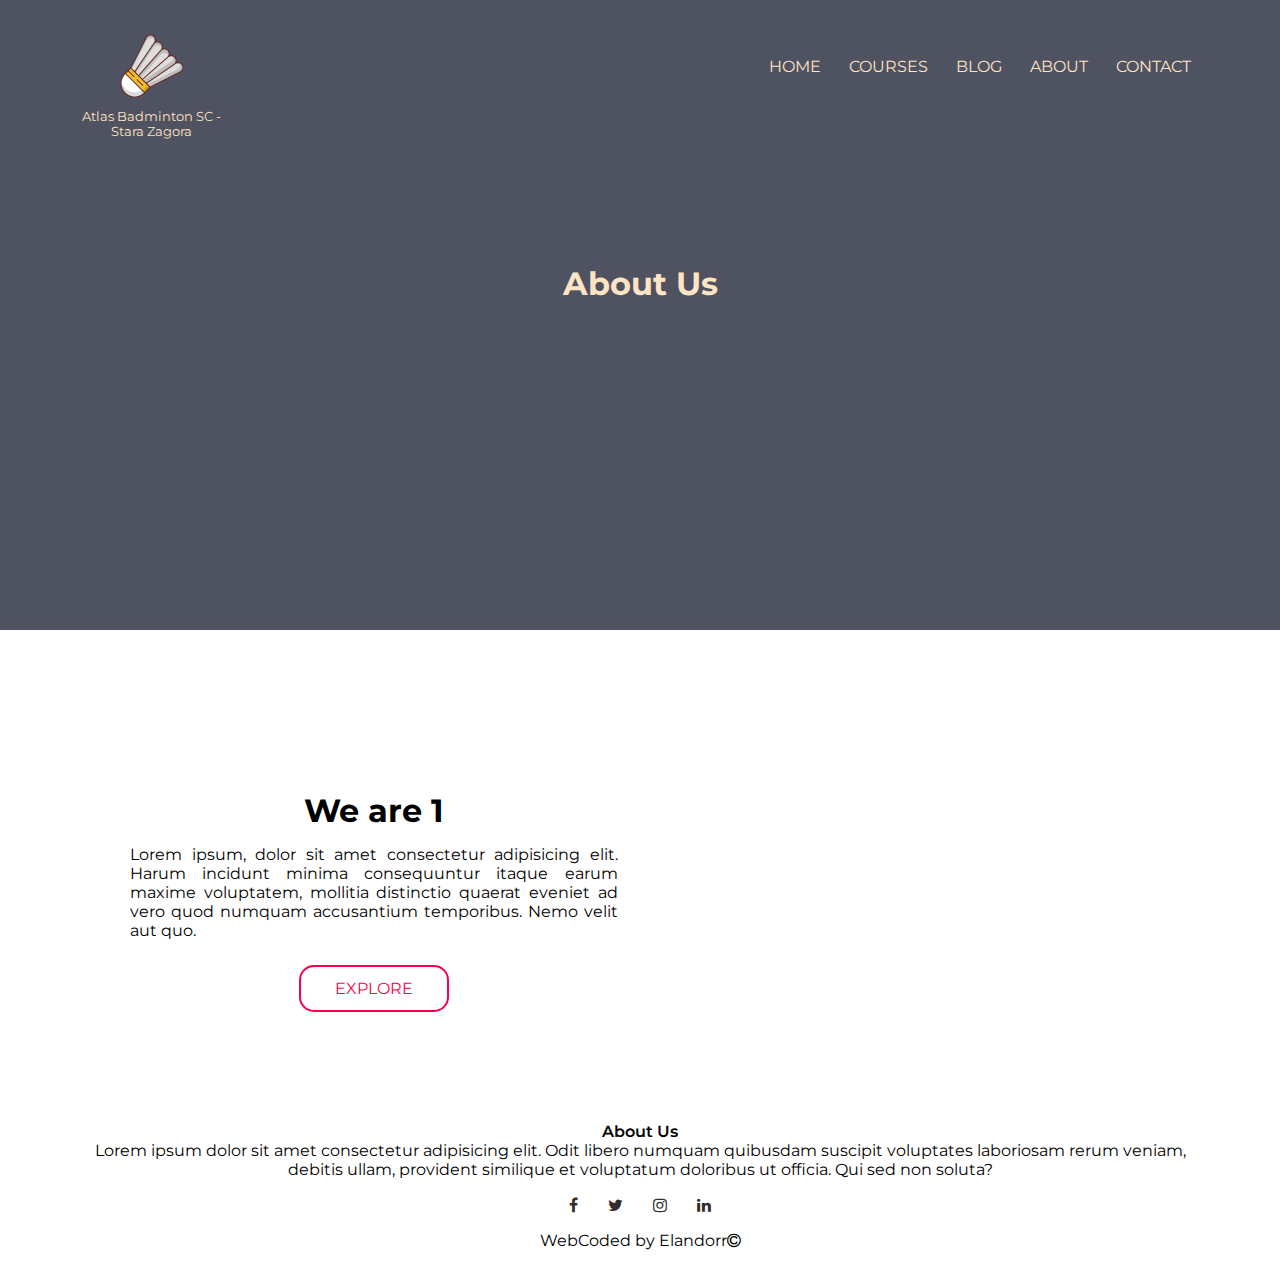
==== about.html @ 55b4141f "FirstUpload" ====
<!DOCTYPE html>
<html lang="en">
    <head>
        <meta charset="UTF-8" />
        <meta http-equiv="X-UA-Compatible" content="IE=edge" />
        <meta name="viewport" content="width=device-width, initial-scale=1.0" />
        <link
            rel="stylesheet"
            href="https://cdnjs.cloudflare.com/ajax/libs/font-awesome/4.7.0/css/font-awesome.min.css"
        />
        <link rel="preconnect" href="https://fonts.googleapis.com" />
        <link rel="preconnect" href="https://fonts.gstatic.com" crossorigin />
        <link
            href="https://fonts.googleapis.com/css2?family=Montserrat:wght@200;300;400;500;600;700&display=swap"
            rel="stylesheet"
        />
        <link rel="stylesheet" href="css/style.css" />
        <title>Atlas Badminton Sport Club</title>
    </head>
    <body>
        <!-- --------------HEADER---------------Start -->

        <section class="sub-header about">
            <nav>
                <div class="logo">
                    <div class="logo-script">
                        <a href="index.html">
                            <img src="/images/shuttlecock_by_flaticon.png" alt="logo" width="80px" height="80px" />
                        </a>
                        <p>Atlas Badminton SC - Stara Zagora</p>
                    </div>
                </div>
                <div class="nav-links" id="navLinks">
                    <i class="fa fa-times" onclick="closeMenu()"></i>
                    <ul>
                        <li><a href="index.html" id="nav_HOME">HOME</a></li>
                        <!-- <li><a href="" id="nav_NEWS">NEWS</a></li> -->
                        <!-- <li><a href="" id="nav_EVENTS">EVENTS</a></li> -->
                        <li><a href="courses.html" id="nav_COURSES">COURSES</a></li>
                        <li><a href="blog.html" id="nav_BLOG">BLOG</a></li>
                        <li><a href="about.html" id="nav_ABOUT">ABOUT</a></li>
                        <li><a href="contact_us.html" id="nav_CONTACT">CONTACT</a></li>
                    </ul>
                </div>
                <i class="fa fa-bars" onclick="showMenu()"></i>
            </nav>
            <h1>About Us</h1>
        </section>
        <section class="about-us">
            <div class="row">
                <div class="about-col">
                    <h1>We are 1</h1>
                    <p>
                        Lorem ipsum, dolor sit amet consectetur adipisicing elit. Harum incidunt minima consequuntur
                        itaque earum maxime voluptatem, mollitia distinctio quaerat eveniet ad vero quod numquam
                        accusantium temporibus. Nemo velit aut quo.
                    </p>
                    <div class="hero-btn red-btn">EXPLORE</div>
                </div>
                <div class="about-col">
                    <img
                        src="https://media.istockphoto.com/id/654106834/photo/badminton-mixed-doubles.jpg?s=612x612&w=0&k=20&c=M2Unv8wit1nfOriRvgSiJQS9UcQYM9K-1773ogNmR8Q="
                        alt=""
                    />
                </div>
            </div>
        </section>

        <!-- --------------HEADER---------------Start -->

        <!-- --------------FOOTER---------------Start -->

        <section class="footer">
            <h4>About Us</h4>
            <p>
                Lorem ipsum dolor sit amet consectetur adipisicing elit. Odit libero numquam quibusdam suscipit
                voluptates laboriosam rerum veniam,<br />
                debitis ullam, provident similique et voluptatum doloribus ut officia. Qui sed non soluta?
            </p>
            <div class="icons elandorr">
                <i class="fa fa-facebook"></i>
                <i class="fa fa-twitter"></i>
                <i class="fa fa-instagram"></i>
                <i class="fa fa-linkedin"></i>
            </div>
            <p class="elandorr">WebCoded by Elandorr<i class="fa fa-copyright"></i></p>
        </section>

        <!-- --------------FOOTER---------------End -->

        <script src="app.js"></script>
    </body>
</html>
---- css/style.css ----
*{
    margin: 0;
    padding: 0;
    box-sizing: border-box;
}
.mobile{
    display: none;
}

.header{
    min-height: 100vh;
    width: 100%;
    background-image: 
    linear-gradient(rgba(4,9,30,0.7),rgba(4,9,30,0.7)), url(https://media.istockphoto.com/id/1151799516/photo/shuttle-cock-badminton-in-the-blue-court-with-playing-badminton.jpg?b=1&s=170667a&w=0&k=20&c=EuJuNQu-uDRowkTw7KlCPJpXefIlQvixfbITyQJVki0=);
    background-position: center;
    background-size: cover;
    position: relative;
}

nav{
    display: flex;
    padding: 2% 6%;
    justify-content: space-between;
    align-items: center;
}

.logo{
    display: block;
    width: 150px;
    cursor: pointer;
    justify-content: center
}

.logo-script{
    font-family: 'Montserrat', sans-serif;
    color: #ffe4c4;
    font-size: 0.8rem;
    text-align: center;
}

/* .curved-text{
    position:relative;
    display:inline-block;
    margin:0 auto;
    font-size:32px;
   }
.curved-text span{
    min-width:0.5em;
    text-align:center;
    padding:30px;
    margin:0px;
   } */

.nav-links{
    flex: 1;
    text-align: right;
}

.nav-links ul li{
    list-style: none;
    display: inline-block;
    padding: 8px 12px;
    position: relative;
}

.nav-links ul li a{
    color: bisque;
    text-decoration: none;
    font-size: 1rem;
    font-family: 'Montserrat', sans-serif;
}

.nav-links ul li::after{
    content: '';
    width: 0%;
    height: 2px;
    background: bisque;
    display: block;
    margin: auto;
    transition: 0.25s;
}

.nav-links ul li:hover::after{
    width: 100%;
}

.text-box{
    width: 90%;
    color: bisque;
    position: absolute;
    top: 50%;
    left: 50%;
    transform: translate(-50%, -50%);
    text-align: center;
}

.text-box.title{
    display: block;
}

.text-box.content{
    display: none;
}


.text-box h1{
    font-size: 2rem;
    font-family: 'Montserrat', sans-serif;
}

.text-box h3{
    font-size: 1.5rem;
    font-family: 'Montserrat', sans-serif;
}


.text-box p,li{
    margin: 10px 0 40px;
    font-size: 1rem;
    color: bisque;
    font-family: 'Montserrat', sans-serif;
}

.hero-btn{
    display: inline-block;
    text-decoration: none;
    color: rgb(249, 1, 75);
    border: 2px solid rgb(249, 1, 75);
    padding: 12px 34px;
    font-size: 1rem;
    background: transparent;
    position: relative;
    cursor: pointer;
    border-radius: 15px;
    font-family: 'Montserrat', sans-serif;
}

.hero-btn:hover{
    color: black;
    border: 2px solid bisque;
    background: bisque;
    transition: 0.25s;
}

nav .fa{
    display: none;
}

@media(max-width: 700px){

    .text-box h1{
        font-size: 20px;
    }

    .nav-links ul li{
        display: block;
    }

    .nav-links ul li a{
        color: #332c2c;
    }

    .nav-links ul li::after{
        content: '';
        width: 0%;
        height: 2px;
        background: #332c2c;
        display: block;
        margin: auto;
        transition: 0.25s;
    }

    .nav-links ul li:hover::after{
        width: 100%;
    }

    .nav-links{
        position: fixed;
        background: bisque;
        height: 100vh;
        width: 200px;
        top: 0;
        right: -200px;
        text-align: center;
        z-index: 2;
        
    }

    nav .fa{
        display: block;
        color: #332c2c;
        margin: 10px;
        font-size: 22px;
        cursor: pointer;
    }

    nav .fa-times{
        text-align: left;
    }

    nav .fa-bars{
        text-align: right;
        color: bisque;
    }
}

/* <!-- --------------COURSES---------------Start --> */
.courses{
    width: 80%;
    margin: auto;
    text-align: center;
    padding-top: 100px;
    font-family: 'Montserrat', sans-serif;
}

.courses h1{
    font-size: 2rem;
    font-weight: 600;
}


.row{
    margin-top: 5%;
    display: flex;
    justify-content: space-between;
}

.courses-col{
    flex-basis: 31%;
    background: #fff3f3;
    border-radius: 10px;
    margin-bottom: 5%;
    padding: 20px 12px;
    box-sizing: border-box;
    transition: 0.25s;
}

.courses-col p{
    text-align: justify;
    color: #332c2c;
    font-size: 0.8rem;
    font-weight: 300;
    line-height: 1.5;
    padding: 10px;
}

.courses-col h3{
    text-align: center;
    font-weight: 600;
    margin: 10px 0;
}

.courses-col:hover{
    box-shadow: 0 0 20px 0px rgba(0,0,0,0.25);
    cursor: pointer;
}

@media(max-width: 700px)  {
    .row{
        flex-direction: column;
    }
}

/* <!-- --------------COURSES---------------End --> */

/* <!-- --------------CAMPUS---------------Start --> */
.campus{
    width: 80%;
    margin: auto;
    text-align: center;
    padding-top: 50px;
    font-family: 'Montserrat', sans-serif;    
}

.campus-col{
    flex-basis: 32%;
    border-radius: 10px;
    margin-bottom: 30px;
    position: relative;
    overflow: hidden;
}

.campus-col img{
    width: 100%;
    height: 100%;
}

.layer{
    background: transparent;
    height: 100%;
    width: 100%;
    position: absolute;
    top: 0;
    left: 0;
    transition: 0.25s;
}

.layer:hover{
    background: rgba(226,0,0,0.2);
}

.layer h3{
    width: 100%;
    font-weight: 500;
    color: #fff3f3;
    font-size: 26px;
    top: 0;
    left: 50%;
    transform: translateX(-50%);
    position: absolute;
    opacity: 0;
    transition: 0.25s;
}

.layer:hover h3{
    top: 12%;
    opacity: 1;
}
/* <!-- --------------CAMPUS---------------End --> */
/* <!-- --------------FACILITIES---------------Start --> */

.facilities{
    width: 80%;
    margin: auto;
    text-align: center;
    padding-top: 100px;
    font-family: 'Montserrat', sans-serif;

}

.facilities-col{
    flex-basis: 31%;
    border-radius: 10px;
    margin-bottom: 5%;
    text-align: left;
}

.facilities-col img{
    width: 100%;
    border-radius: 5px;
}

.facilities-col p{
    padding: 0;
    text-align: justify;
}

.facilities-col h3{
    margin-top: 16px;
    margin-bottom: 15px;
    text-align: left;
}

/* <!-- --------------FACILITIES---------------End --> */

/* <!-- --------------TESTIMONIALS---------------Start --> */

.testimonials{
    width: 80%;
    margin: auto;
    padding-top: 100px;
    text-align: center;
    font-family: 'Montserrat', sans-serif;
}

.testimonials-col{
    flex-basis: 44%;
    border-radius: 10px;
    margin-bottom: 5%;
    text-align: left;
    background: #fff3f3;
    padding: 25px;
    cursor: pointer;
    display: flex;
}

.testimonials-col img{
    height: 80px;
    margin-left: 5px;
    margin-right: 50px;
    border-radius: 50%;
}

.testimonials-col h3{
    text-align: left;
}

.testimonials-col .fa{
    color: #f44336;
}

@media (max-width: 700px){
    .testimonials-col img{
        
        margin-left: 0px;
        margin-right: 15px;
        
    }
}

/* <!-- --------------TESTIMONIALS---------------End --> */

/* <!-- --------------CALL-TO-ACTION---------------Start --> */
.cta{
    font-family: 'Montserrat', sans-serif;
    margin: 100px auto;
    width: 80%;
    background-image: 
    linear-gradient(rgba(0,0,0,0.7),rgba(0,0,0,0.7)), url(/images/banner2.jpg);
    background-position: center;
    background-size: cover;
    border-radius: 10px;
    text-align: center;
    padding: 100px 0;    
}

.cta h1{
    color: #ffe4c4;
    margin-bottom: 40px;
    padding: 0;
}

@media (max-width: 700px) {
    .cta h1{
        font-size: 24px;
    }
}

/* <!-- --------------CALL-TO-ACTION---------------End --> */


.footer{
    font-family: 'Montserrat', sans-serif;
    width: 100%;
    text-align: center;
    padding: 30px 0;
}

@media (max-width: 700px) {
    .footer{
        font-size: 1rem;
        width: 80%;
        margin: auto;
    }
}

.footer h4{
    margin: auto;
    font-weight: 600;
}


.icons .fa{
    color: #332c2c;
    margin: 0 13px;
    cursor: pointer;
    padding: 18px 0;
}

/* <!-- --------------ABOUT US---------------Start --> */

.sub-header{
    height: 70vh;
    width: 100%;
    text-align: center;
    color: #ffe4c4;

    
}

.sub-header.shcourses{
    background-image: 
    linear-gradient(rgba(4,9,30,0.7),rgba(4,9,30,0.7)), url(https://images.unsplash.com/photo-1626224583764-f87db24ac4ea?ixlib=rb-4.0.3&ixid=MnwxMjA3fDB8MHxwaG90by1wYWdlfHx8fGVufDB8fHx8&auto=format&fit=crop&w=1470&q=80);
    background-position: top;
    background-size: cover;
    position: relative;
}

.sub-header.about{
    background-image: 
    linear-gradient(rgba(4,9,30,0.7),rgba(4,9,30,0.7)), url(https://i.pinimg.com/originals/5f/7f/db/5f7fdb6180ec14aaf83b89641825e33b.jpg);
    background-position: center;
    background-size: cover;
    position: relative;
}

.sub-header.contact_us{
    background-image: 
    linear-gradient(rgba(4,9,30,0.7),rgba(4,9,30,0.7)), url(https://images.unsplash.com/photo-1646140715711-d118585579b0?ixlib=rb-4.0.3&ixid=MnwxMjA3fDB8MHxwaG90by1wYWdlfHx8fGVufDB8fHx8&auto=format&fit=crop&w=1470&q=80);
    background-position: center;
    background-size: cover;
    position: relative;
}

.sub-header.blog{
    background-image: 
    linear-gradient(rgba(4,9,30,0.7),rgba(4,9,30,0.7)), url(https://images.unsplash.com/photo-1536598774668-2eeb8a1a5f99?ixlib=rb-4.0.3&ixid=MnwxMjA3fDB8MHxzZWFyY2h8MzJ8fGJhZG1pbnRvbnxlbnwwfHwwfHw%3D&auto=format&fit=crop&w=600&q=60);
    background-position: center;
    background-size: cover;
    position: relative;
}

@media (max-width: 700px){
    .sub-header{
        height: 20vh;        
    }
}

.sub-header h1{
    font-family: 'Montserrat', sans-serif;
    margin-top: 100px;
    font-size: 2rem;
    font-weight: 700;
}

.about-us{
    font-family: 'Montserrat', sans-serif;
    width: 80%;
    margin: auto;
    padding-top: 80px;
    padding-bottom: 50px;
}

.about-col{
    flex-basis: 48%;
    padding: 30px 2px;
    text-align: center;
}

.about-col img{
    width: 100%;
    border-radius: 5px;
}

.about-col h1{
    padding-top: 0;

}

.about-col p{
    padding: 15px 0 25px;
    text-align: justify;
}

.red-btn{
    text-align: center;
    margin: auto;
}

.blog-content{
    font-family: 'Montserrat', sans-serif;
    width: 80%;
    margin: auto;
    padding: 60px 0;
}

.blog-left{
    flex-basis: 65%;
}

.blog-left img{
    width: 100%;
    border-radius: 5px;
}

.blog-left h2{
    color: #222;
    font-weight: 600;
    margin: 30px 0;
}

.blog-right{
    flex-basis: 32%;
}

.blog-right h3{
    background: #ffe4c4;
    color: #332c2c;
    padding: 7px 0;
    font-size: 1rem;
    margin-bottom: 20px;
    padding-left: 20px;
    border-radius: 5px;
}

.blog-right div{
    display: flex;
    align-items: center;
    justify-content: space-between;
    color: #555;
    padding: 8px;
    box-sizing: border-box;
}
/* ---------------contactus--------------- */
.location{
    width: 80%;
    margin: auto;
    padding: 80px 0;
}

.location iframe{
    width: 100%;
}

.contactus{
    font-family: 'Montserrat', sans-serif;
    width: 80%;
    margin: auto;
}

.contact-col{
    flex-basis: 48%;
    margin-bottom: 30px;
}

.contact-col div{
    display: flex;
    align-items: center;
    margin-bottom: 40px;
}

.contact-col div .fa{
    font-size: 28px;
    color: #332c2c;
    margin: 10px;
    margin-right: 30px;
}

.contact-col div p{
    padding: 0;
}

.contact-col div h5{
    font-size: 1.5rem;
    margin-bottom: 5px;
    color: #555;
    font-weight: 400;
}

.contact-col input, .contact-col textarea{
    font-family: 'Montserrat', sans-serif;
    width: 100%;
    padding: 15px;
    margin-bottom: 17px;
    outline: none;
    border: 1px solid #555;
    box-sizing: border-box;
}
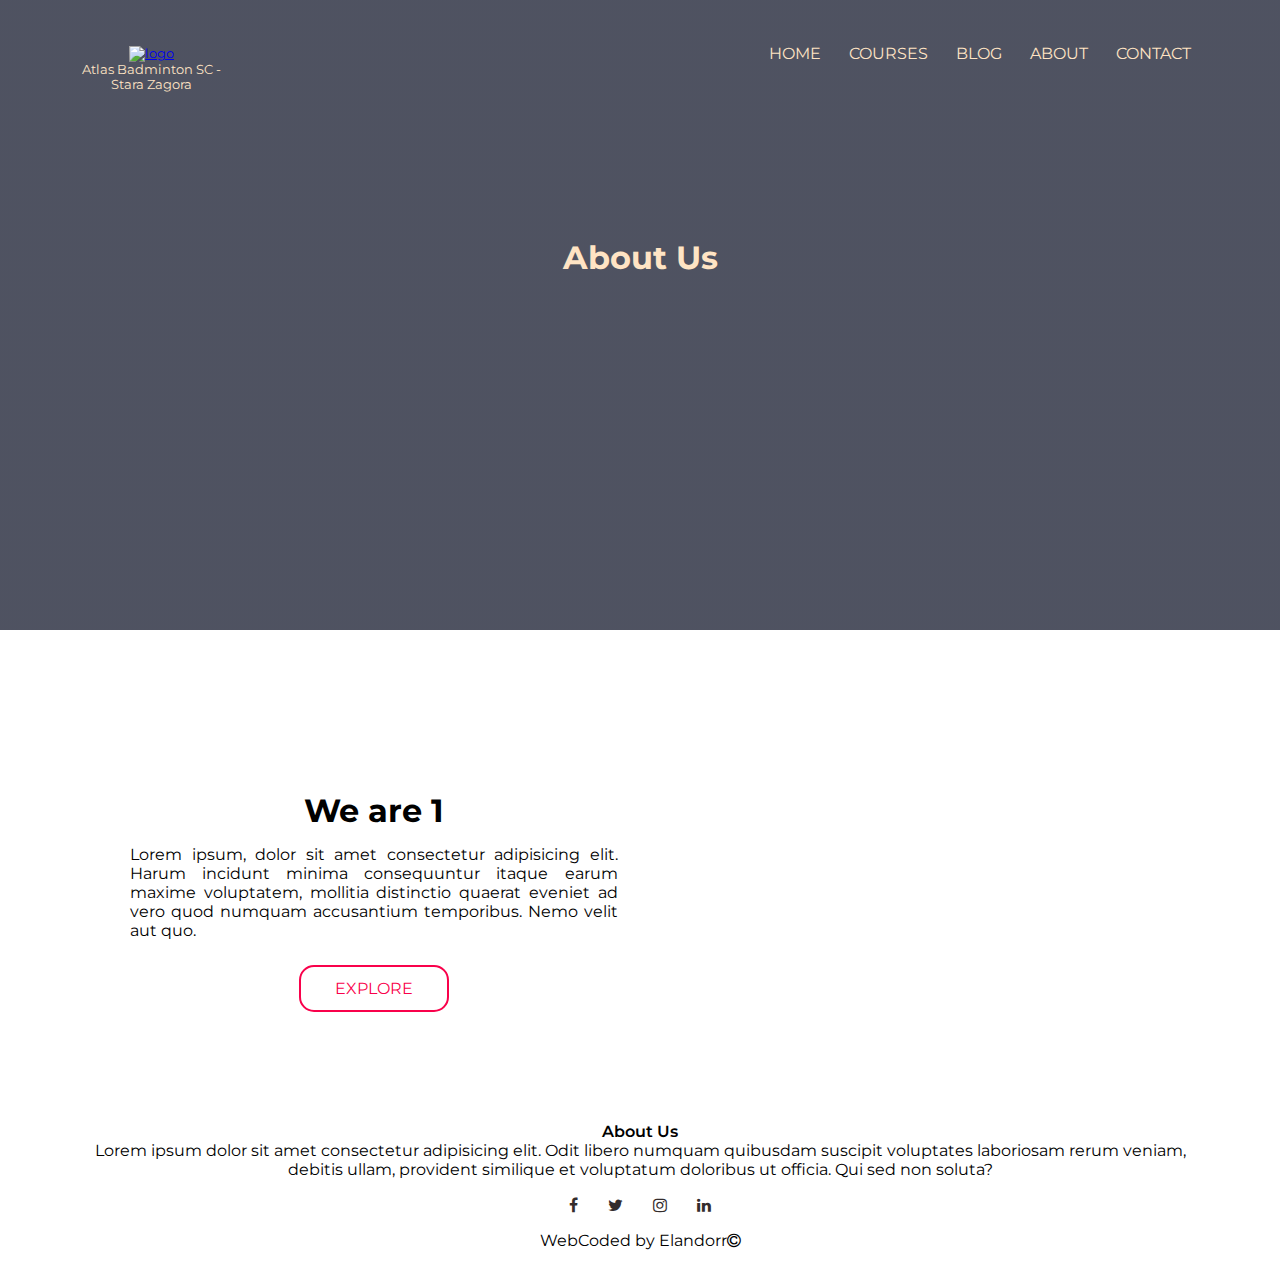
==== commit edb17e29: "ImgLinksUpdate" ====
--- a/about.html
+++ b/about.html
@@ -25,7 +25,12 @@
                 <div class="logo">
                     <div class="logo-script">
                         <a href="index.html">
-                            <img src="/images/shuttlecock_by_flaticon.png" alt="logo" width="80px" height="80px" />
+                            <img
+                                src="https://cdn-icons-png.flaticon.com/512/8952/8952532.png"
+                                alt="logo"
+                                width="80px"
+                                height="80px"
+                            />
                         </a>
                         <p>Atlas Badminton SC - Stara Zagora</p>
                     </div>
--- a/css/style.css
+++ b/css/style.css
@@ -331,7 +331,7 @@
 .facilities-col{
     flex-basis: 31%;
     border-radius: 10px;
-    margin-bottom: 5%;
+    margin: auto;
     text-align: left;
 }
 
@@ -406,7 +406,7 @@
     margin: 100px auto;
     width: 80%;
     background-image: 
-    linear-gradient(rgba(0,0,0,0.7),rgba(0,0,0,0.7)), url(/images/banner2.jpg);
+    linear-gradient(rgba(0,0,0,0.7),rgba(0,0,0,0.7)), url(https://dotorg.brightspotcdn.com/dims4/default/20223f6/2147483647/strip/true/crop/1196x673+85+4/resize/1200x675!/quality/90/?url=http%3A%2F%2Fsoi-brightspot.s3.amazonaws.com%2Fdotorg%2F4a%2Fbf%2F83da10574b5e96940f126e5cb288%2F1300x680-badminton.jpg);
     background-position: center;
     background-size: cover;
     border-radius: 10px;
